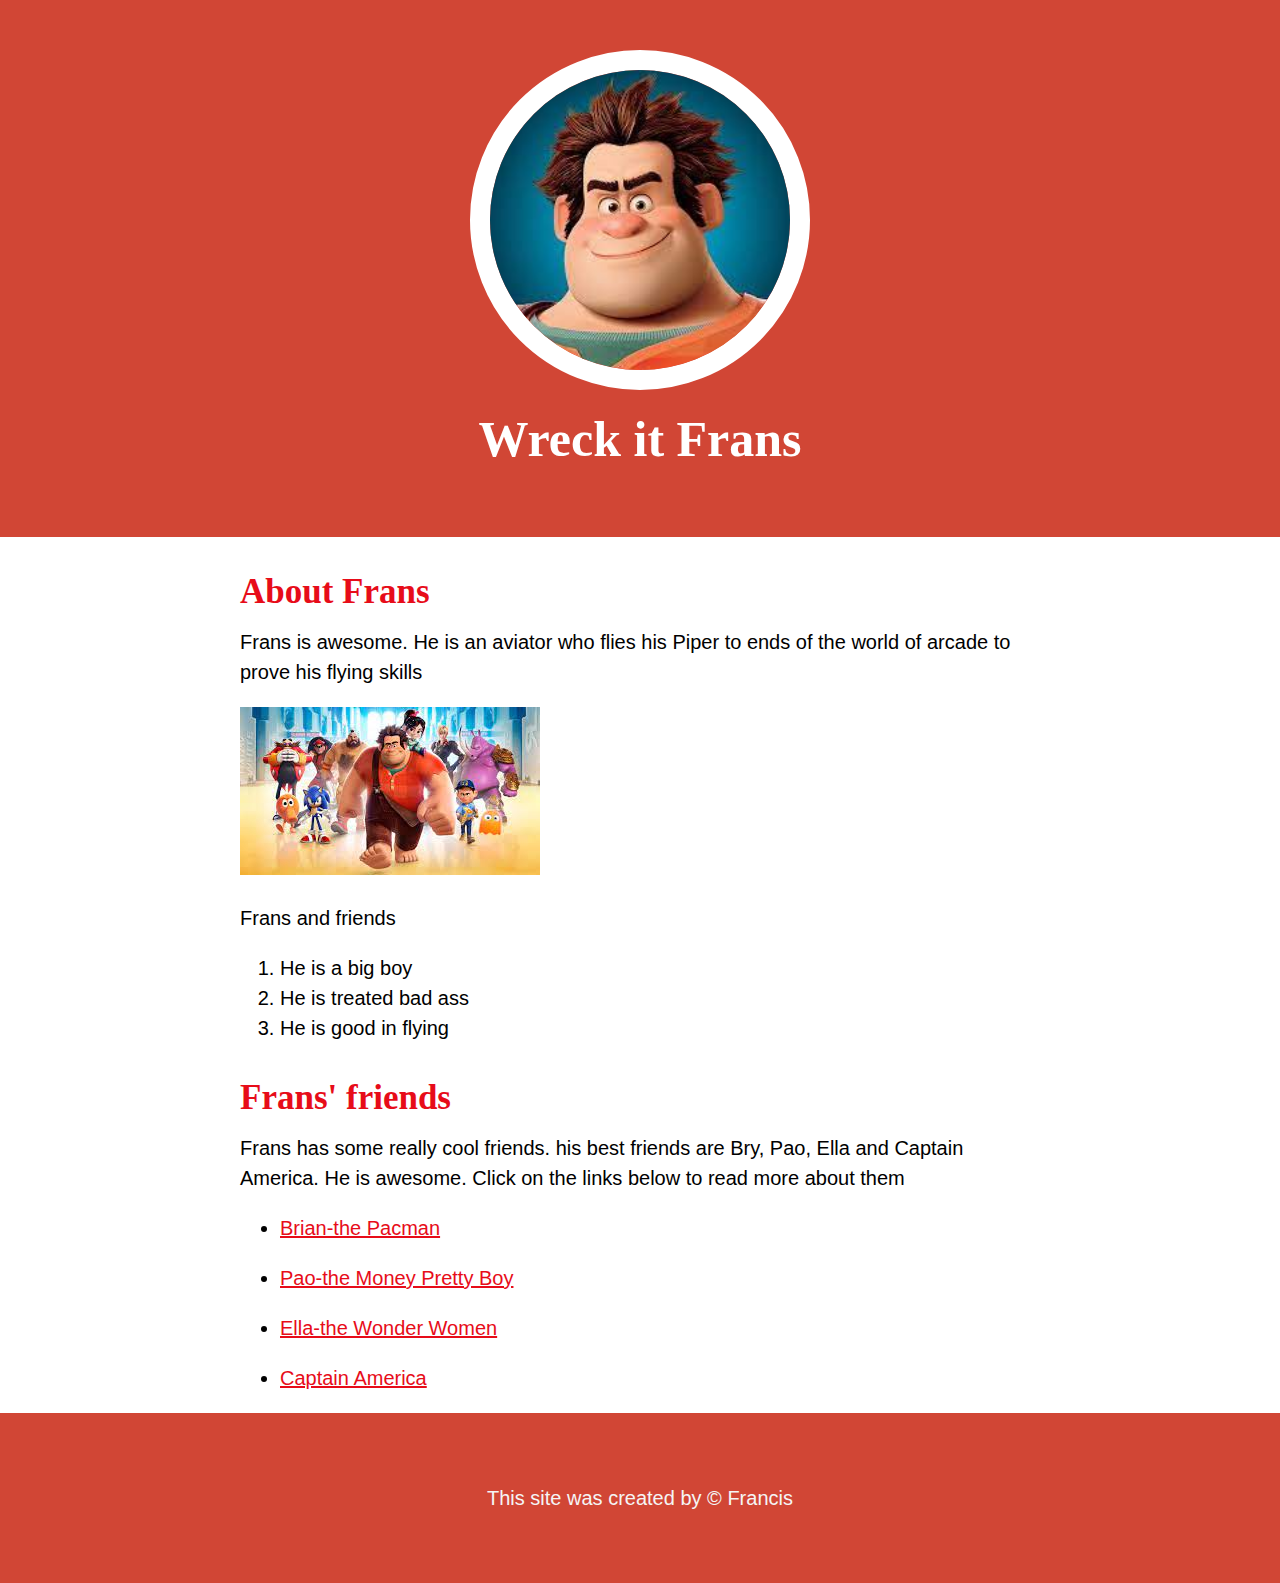
==== index.html @ 47bf1e2a "added css" ====
<!DOCTYPE html>
<html>
<head>
	<meta charset="utf-8">
	<meta name="viewport" content="width=device-width, initial-scale=1">
	<title>Wreck it Frans</title>
	<link rel="icon" href="img\ralf.jpg">
	<link rel="stylesheet" type="text/css" href="css/hero.css">
</head>
<body>
	<!-- header element -->
<header>
	<img src="img/ralf.jpg">
	<h1>Wreck it Frans</h1>
</header>
<!-- main element -->
<main>
	<h2>About Frans</h2>
	<p>Frans is awesome. He is an aviator who flies his Piper to ends of the world of arcade to prove his flying skills</p>
	<img src="img/friends.jpg">
	<p>Frans and friends</p>
	<ol>
		<li>He is a big boy</li>
		<li>He is treated bad ass</li>
		<li>He is good in flying</li>
	</ol>
	<!-- Friends -->
	<h2>Frans' friends</h2>
	<p>Frans has some really cool friends. his best friends are Bry, Pao, Ella and Captain America. He is awesome. Click on the links below to read more about them</p>
	<ul><li><a target="_blank"href="https://en.wikipedia.org/wiki/Manny_Pacquiao"> Brian-the Pacman </a></li></ul>
	<ul><li><a target="_blank"href="https://en.wikipedia.org/wiki/Floyd_Mayweather_Jr.">Pao-the Money Pretty Boy</a></li></ul>
	<ul><li><a target="_blank"href="https://en.wikipedia.org/wiki/Wonder_Woman">Ella-the Wonder Women</a></li></ul>
	<ul><li><a target="_blank"href="https://en.wikipedia.org/wiki/Captain_America">Captain America</a></li></ul>
	</main>
	<footer>
		<p> This site was created by &copy; Francis</p>
	</footer>
</main>
</body>
</html>
---- css/hero.css ----
body{
	margin: 0;
	font-family: 'Helvetica','Arial',sans-serif;
	font-size: 20px;
	line-height: 30px;
}

header{
	background-color: #d14635;
	text-align: center;
	padding-top: 50px;
	padding-bottom: 50px;
	font-size: 50px;

}
header h1{
	color: white;
	font-size: 50px;

}

h1,h2{
	font-family: 'Press Start 2P', cursive;
}

header img{
	    border-radius: 170px;
    width: 300px;
    border: 20px solid white;
}

main{
	max-width: 800px;
	margin: 0 auto;
	padding: 0 20px;
}

main img{
	max-width: 800px;
}

h2{
	font-size: 35px;
	color: #e70c19;
	margin: 40px 0 10px;
}

a{
	color: #e70c19;
}
a:hover{
	color: black;
	backaground-color: #483a94;
}
footer{
	background-color: #d14635;
	text-align: center;
	color: whitesmoke;
	padding: 50px;


}
footer a{
	color: white;
}
footer a:hover{
opacity: .5;
background-color: transparent;
}
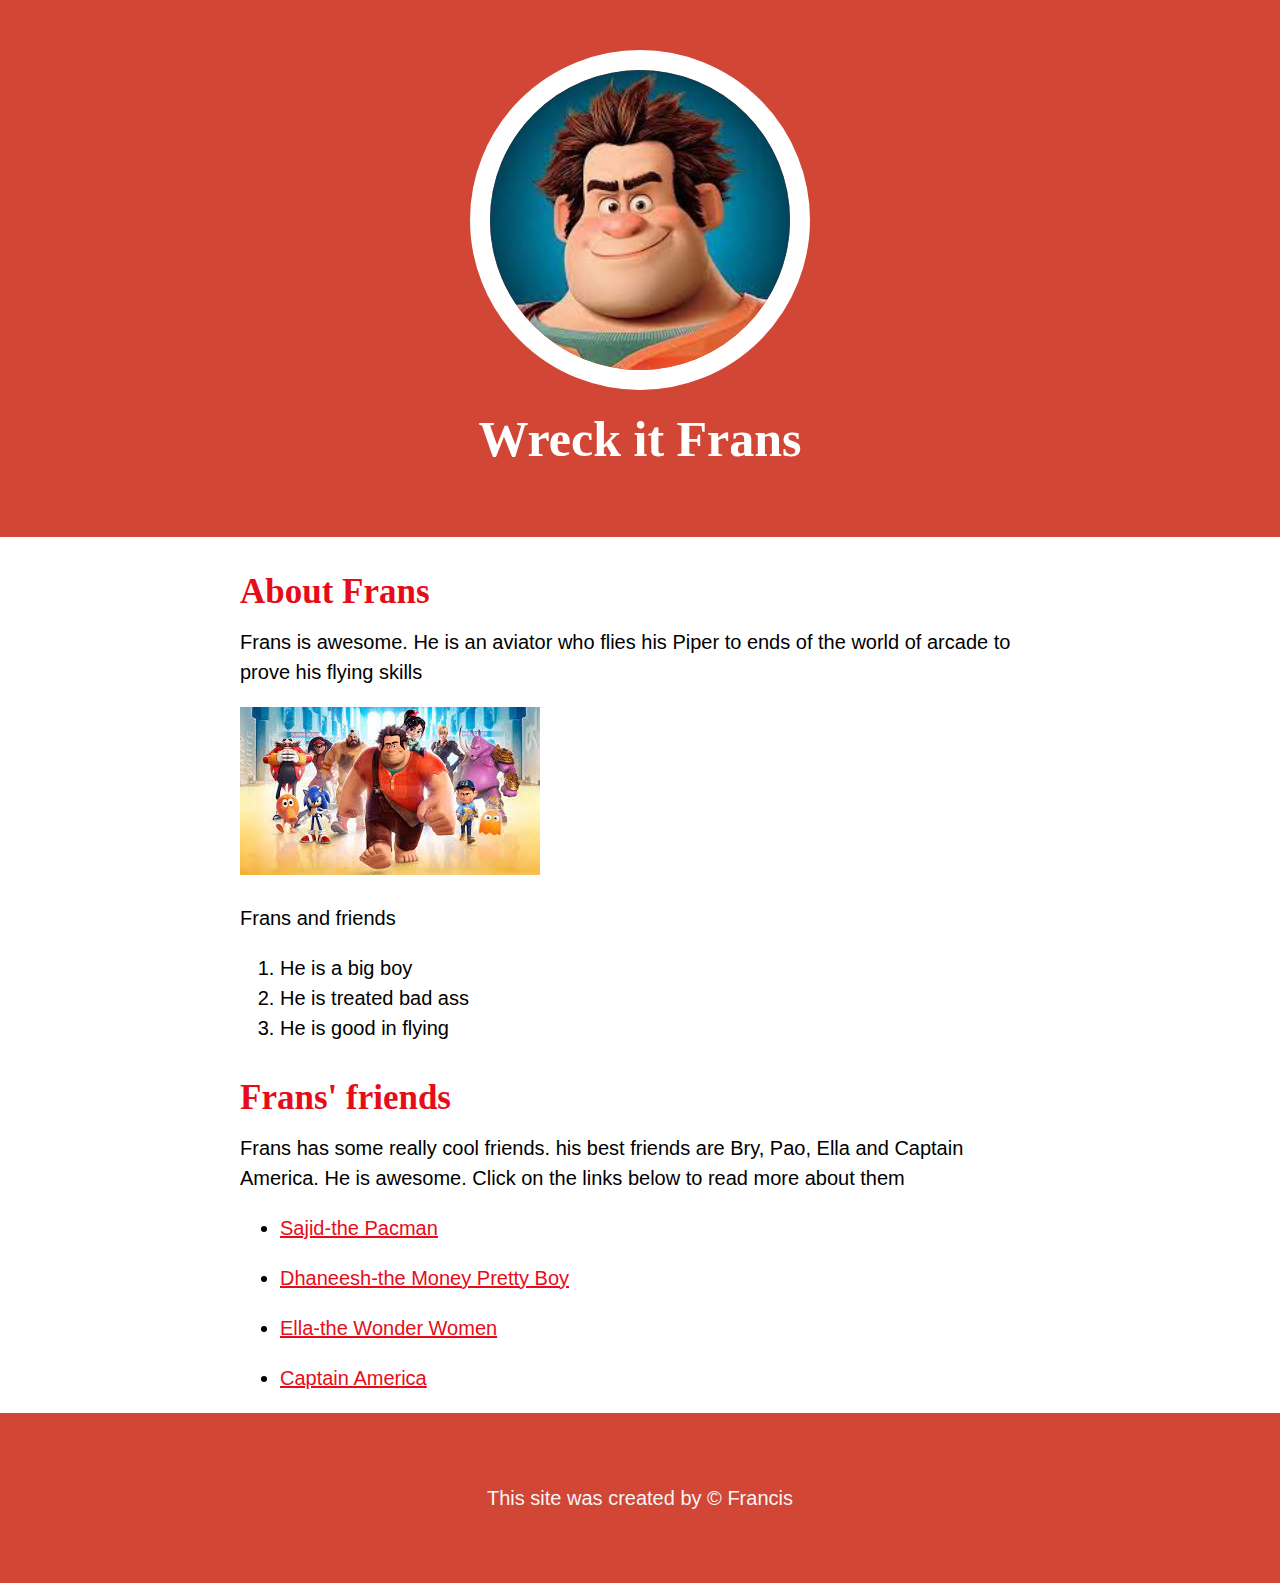
==== commit f2f43413: "Update index.html" ====
--- a/index.html
+++ b/index.html
@@ -27,8 +27,8 @@
 	<!-- Friends -->
 	<h2>Frans' friends</h2>
 	<p>Frans has some really cool friends. his best friends are Bry, Pao, Ella and Captain America. He is awesome. Click on the links below to read more about them</p>
-	<ul><li><a target="_blank"href="https://en.wikipedia.org/wiki/Manny_Pacquiao"> Brian-the Pacman </a></li></ul>
-	<ul><li><a target="_blank"href="https://en.wikipedia.org/wiki/Floyd_Mayweather_Jr.">Pao-the Money Pretty Boy</a></li></ul>
+	<ul><li><a target="_blank"href="https://en.wikipedia.org/wiki/Manny_Pacquiao"> Sajid-the Pacman </a></li></ul>
+	<ul><li><a target="_blank"href="https://en.wikipedia.org/wiki/Floyd_Mayweather_Jr.">Dhaneesh-the Money Pretty Boy</a></li></ul>
 	<ul><li><a target="_blank"href="https://en.wikipedia.org/wiki/Wonder_Woman">Ella-the Wonder Women</a></li></ul>
 	<ul><li><a target="_blank"href="https://en.wikipedia.org/wiki/Captain_America">Captain America</a></li></ul>
 	</main>
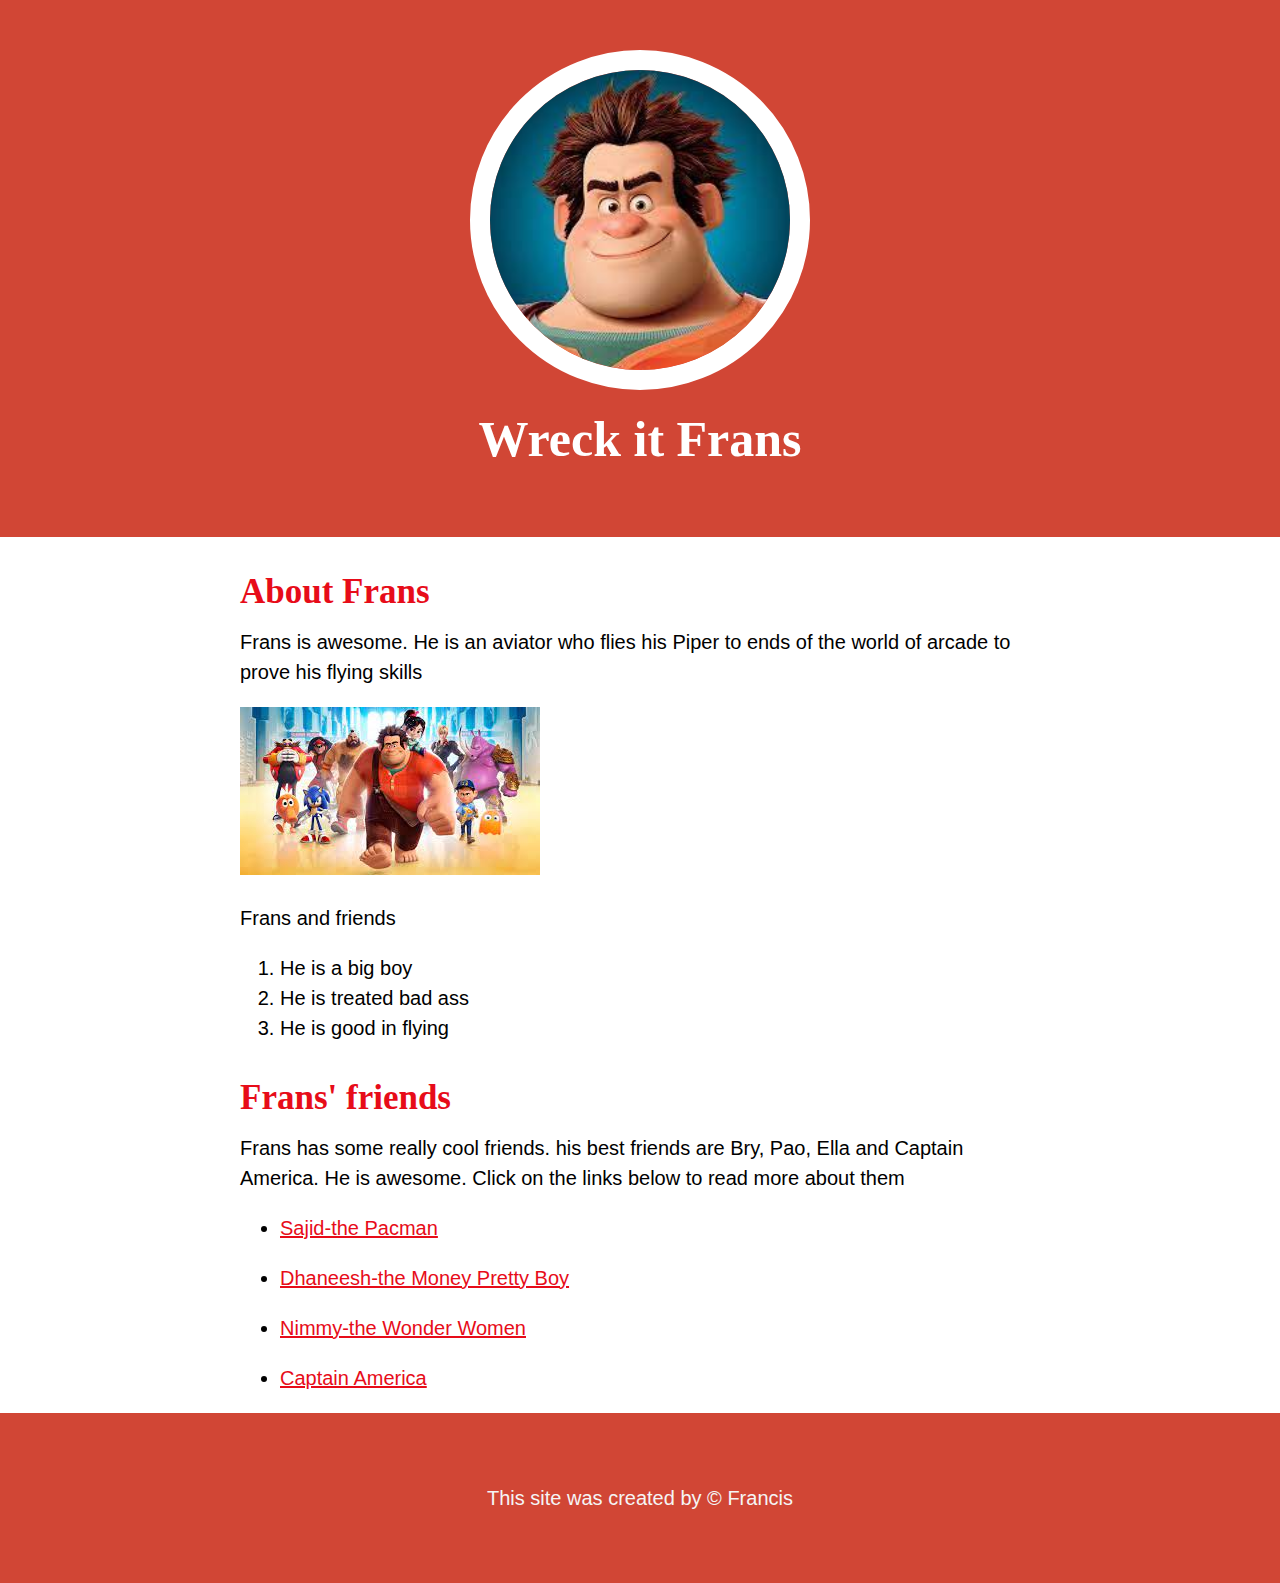
==== commit a000d7fc: "Update index.html" ====
--- a/index.html
+++ b/index.html
@@ -29,7 +29,7 @@
 	<p>Frans has some really cool friends. his best friends are Bry, Pao, Ella and Captain America. He is awesome. Click on the links below to read more about them</p>
 	<ul><li><a target="_blank"href="https://en.wikipedia.org/wiki/Manny_Pacquiao"> Sajid-the Pacman </a></li></ul>
 	<ul><li><a target="_blank"href="https://en.wikipedia.org/wiki/Floyd_Mayweather_Jr.">Dhaneesh-the Money Pretty Boy</a></li></ul>
-	<ul><li><a target="_blank"href="https://en.wikipedia.org/wiki/Wonder_Woman">Ella-the Wonder Women</a></li></ul>
+	<ul><li><a target="_blank"href="https://en.wikipedia.org/wiki/Wonder_Woman">Nimmy-the Wonder Women</a></li></ul>
 	<ul><li><a target="_blank"href="https://en.wikipedia.org/wiki/Captain_America">Captain America</a></li></ul>
 	</main>
 	<footer>
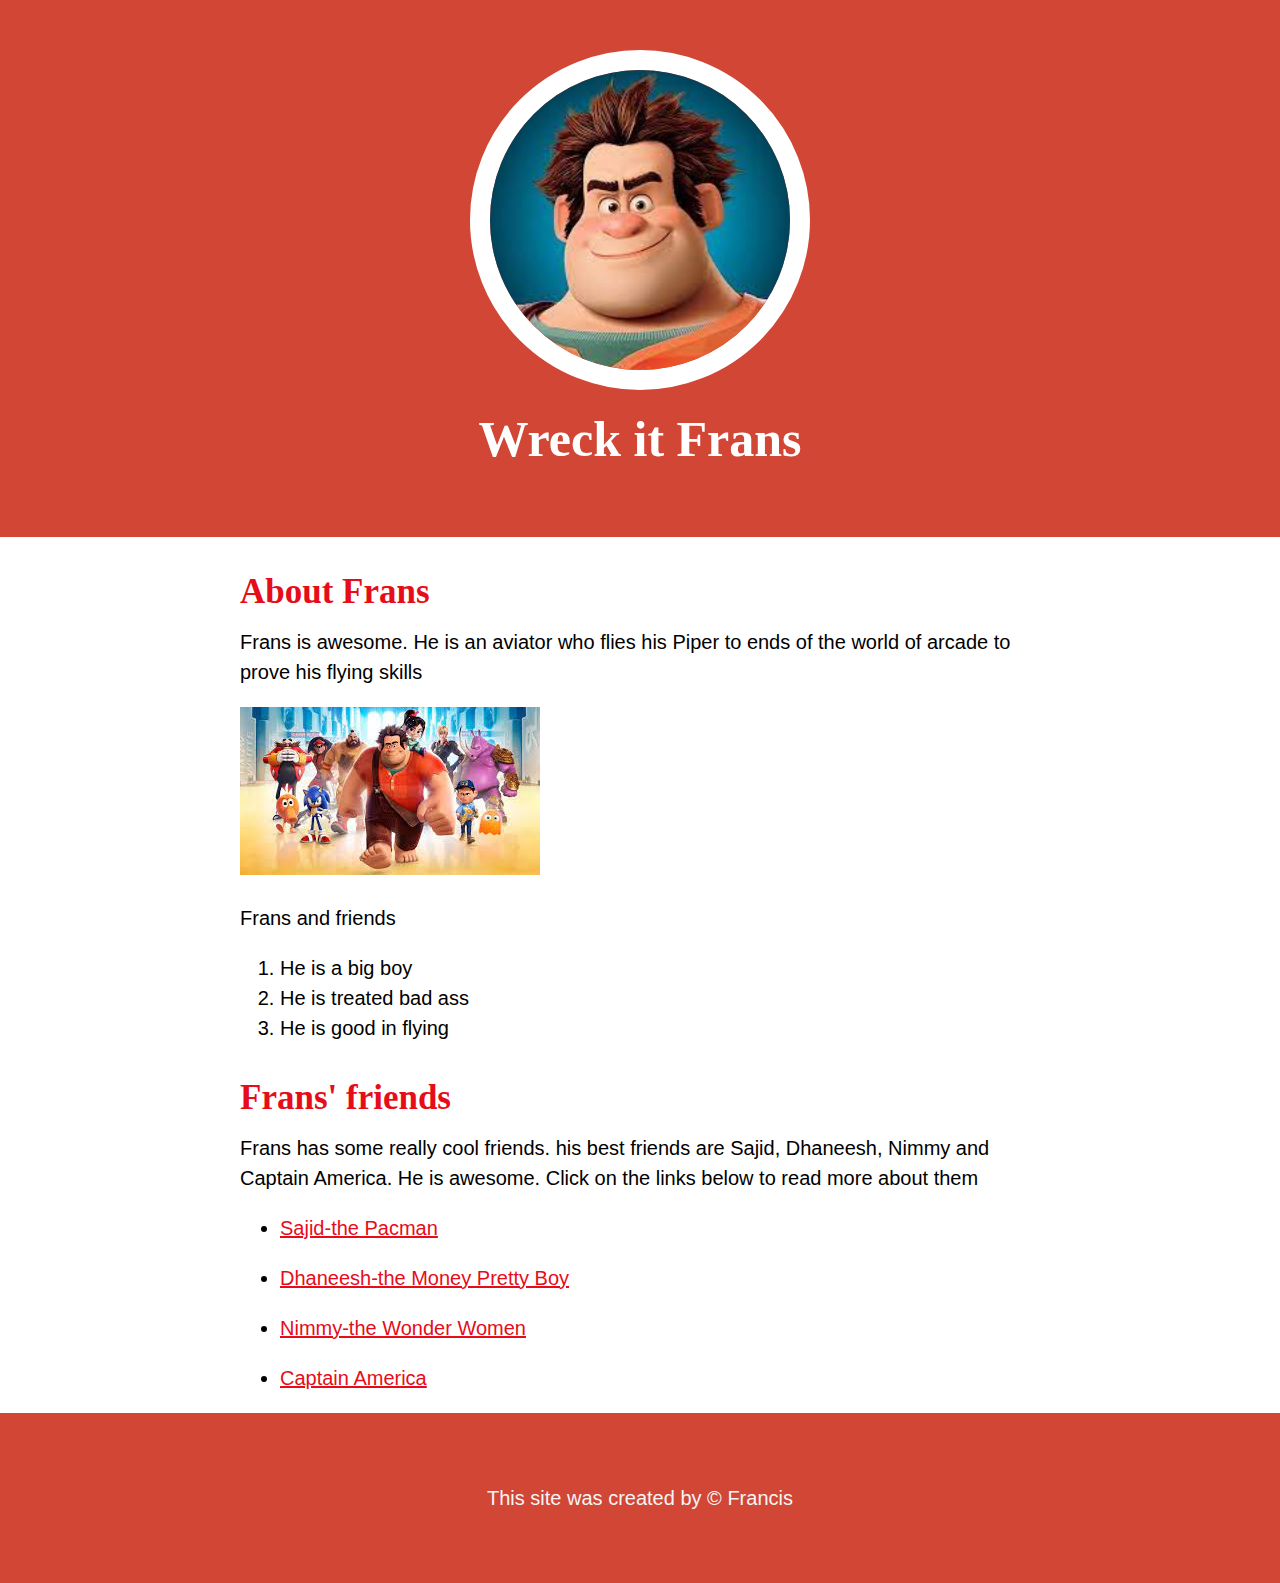
==== commit 8b23609d: "added js n change friends names" ====
--- a/index.html
+++ b/index.html
@@ -26,7 +26,7 @@
 	</ol>
 	<!-- Friends -->
 	<h2>Frans' friends</h2>
-	<p>Frans has some really cool friends. his best friends are Bry, Pao, Ella and Captain America. He is awesome. Click on the links below to read more about them</p>
+	<p>Frans has some really cool friends. his best friends are Sajid, Dhaneesh, Nimmy and Captain America. He is awesome. Click on the links below to read more about them</p>
 	<ul><li><a target="_blank"href="https://en.wikipedia.org/wiki/Manny_Pacquiao"> Sajid-the Pacman </a></li></ul>
 	<ul><li><a target="_blank"href="https://en.wikipedia.org/wiki/Floyd_Mayweather_Jr.">Dhaneesh-the Money Pretty Boy</a></li></ul>
 	<ul><li><a target="_blank"href="https://en.wikipedia.org/wiki/Wonder_Woman">Nimmy-the Wonder Women</a></li></ul>
@@ -36,5 +36,6 @@
 		<p> This site was created by &copy; Francis</p>
 	</footer>
 </main>
+<script type="js/scripts.js"></script>
 </body>
 </html>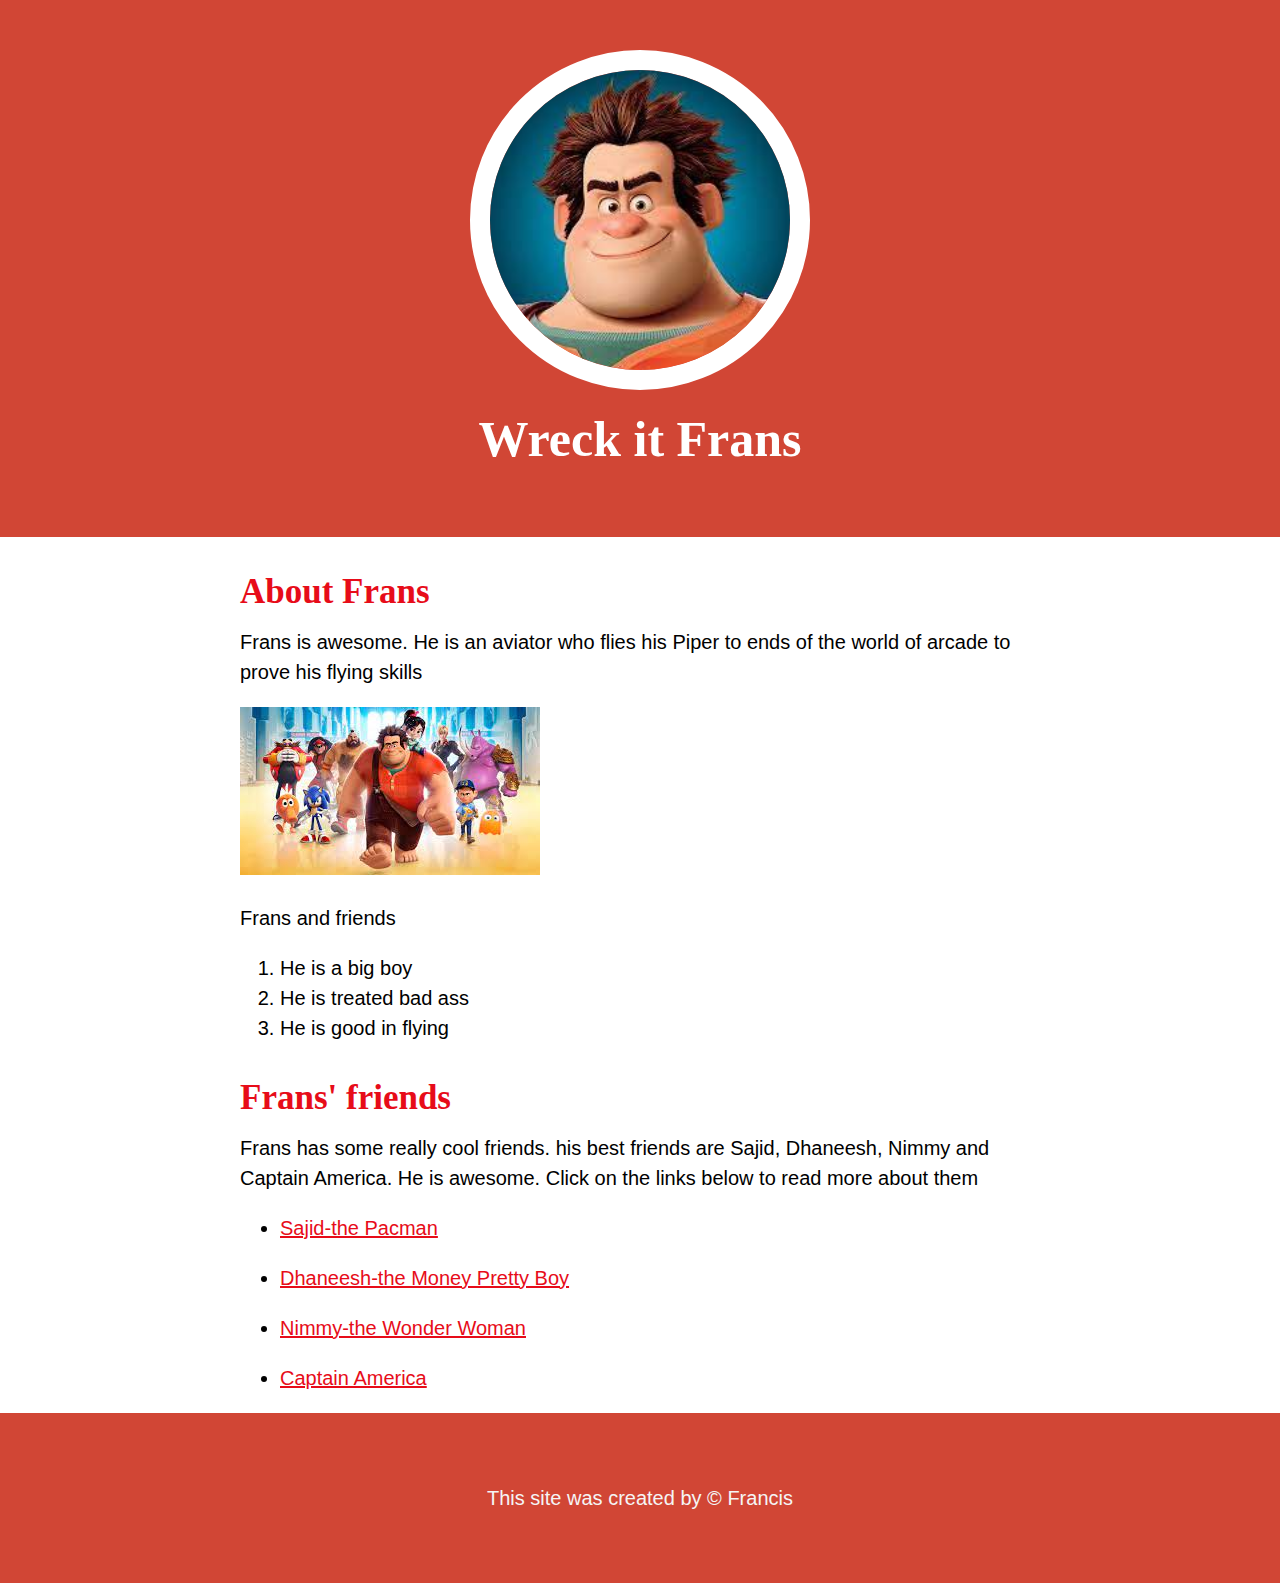
==== commit 25697ad9: "Update index.html" ====
--- a/index.html
+++ b/index.html
@@ -29,7 +29,7 @@
 	<p>Frans has some really cool friends. his best friends are Sajid, Dhaneesh, Nimmy and Captain America. He is awesome. Click on the links below to read more about them</p>
 	<ul><li><a target="_blank"href="https://en.wikipedia.org/wiki/Manny_Pacquiao"> Sajid-the Pacman </a></li></ul>
 	<ul><li><a target="_blank"href="https://en.wikipedia.org/wiki/Floyd_Mayweather_Jr.">Dhaneesh-the Money Pretty Boy</a></li></ul>
-	<ul><li><a target="_blank"href="https://en.wikipedia.org/wiki/Wonder_Woman">Nimmy-the Wonder Women</a></li></ul>
+	<ul><li><a target="_blank"href="https://en.wikipedia.org/wiki/Wonder_Woman">Nimmy-the Wonder Woman</a></li></ul>
 	<ul><li><a target="_blank"href="https://en.wikipedia.org/wiki/Captain_America">Captain America</a></li></ul>
 	</main>
 	<footer>
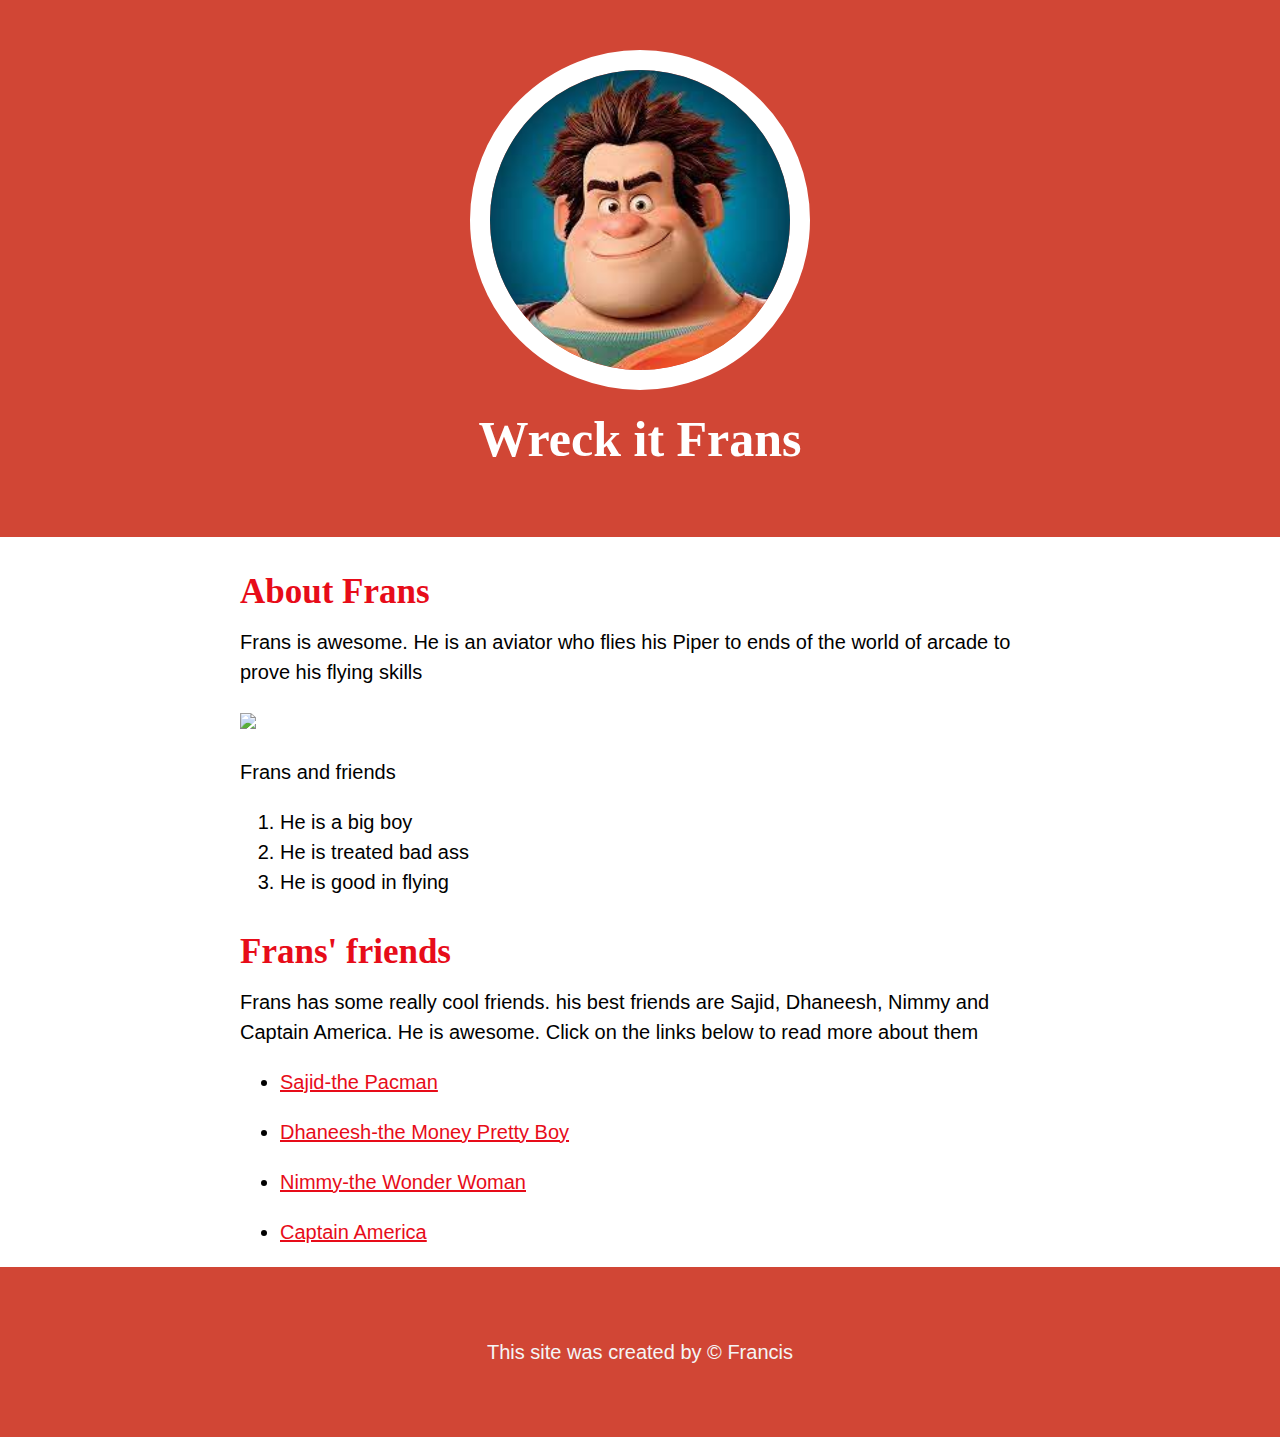
==== commit 6c01eccc: "Update index.html" ====
--- a/index.html
+++ b/index.html
@@ -17,7 +17,7 @@
 <main>
 	<h2>About Frans</h2>
 	<p>Frans is awesome. He is an aviator who flies his Piper to ends of the world of arcade to prove his flying skills</p>
-	<img src="img/friends.jpg">
+	<img src="img/friends.jpeg">
 	<p>Frans and friends</p>
 	<ol>
 		<li>He is a big boy</li>
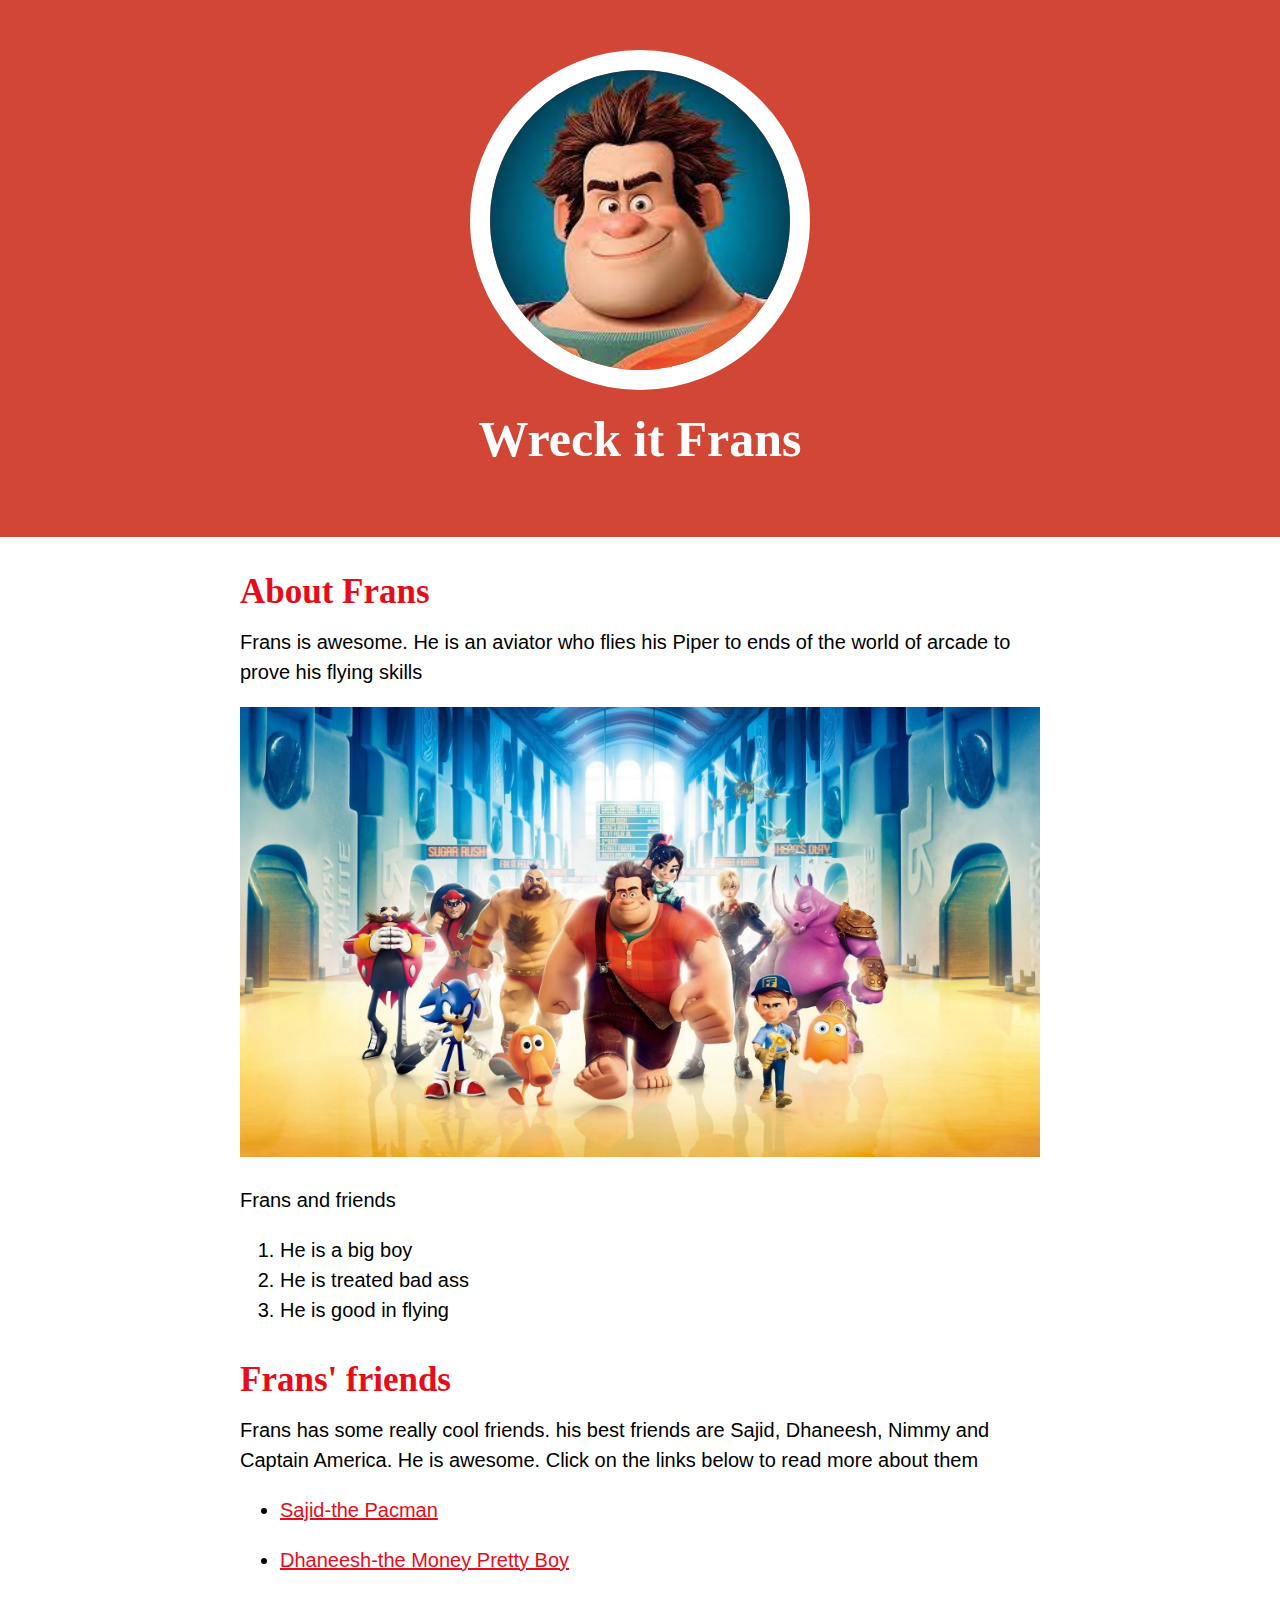
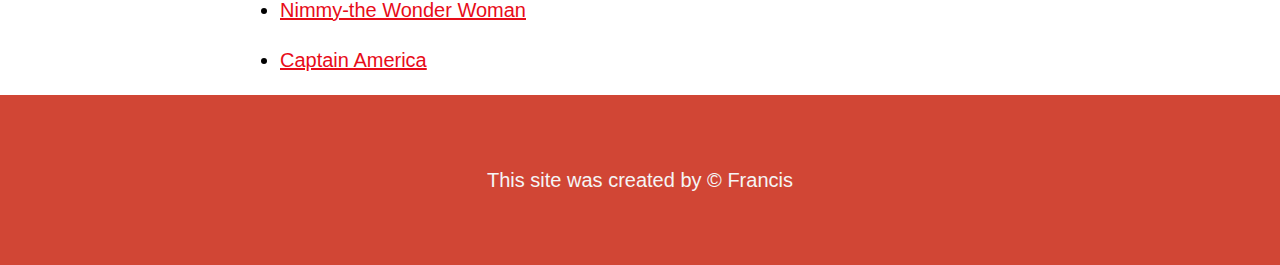
==== commit 68138eb1: "Update index.html" ====
--- a/index.html
+++ b/index.html
@@ -17,7 +17,7 @@
 <main>
 	<h2>About Frans</h2>
 	<p>Frans is awesome. He is an aviator who flies his Piper to ends of the world of arcade to prove his flying skills</p>
-	<img src="img/friends.jpeg">
+	<img src="img/friends.jpg">
 	<p>Frans and friends</p>
 	<ol>
 		<li>He is a big boy</li>
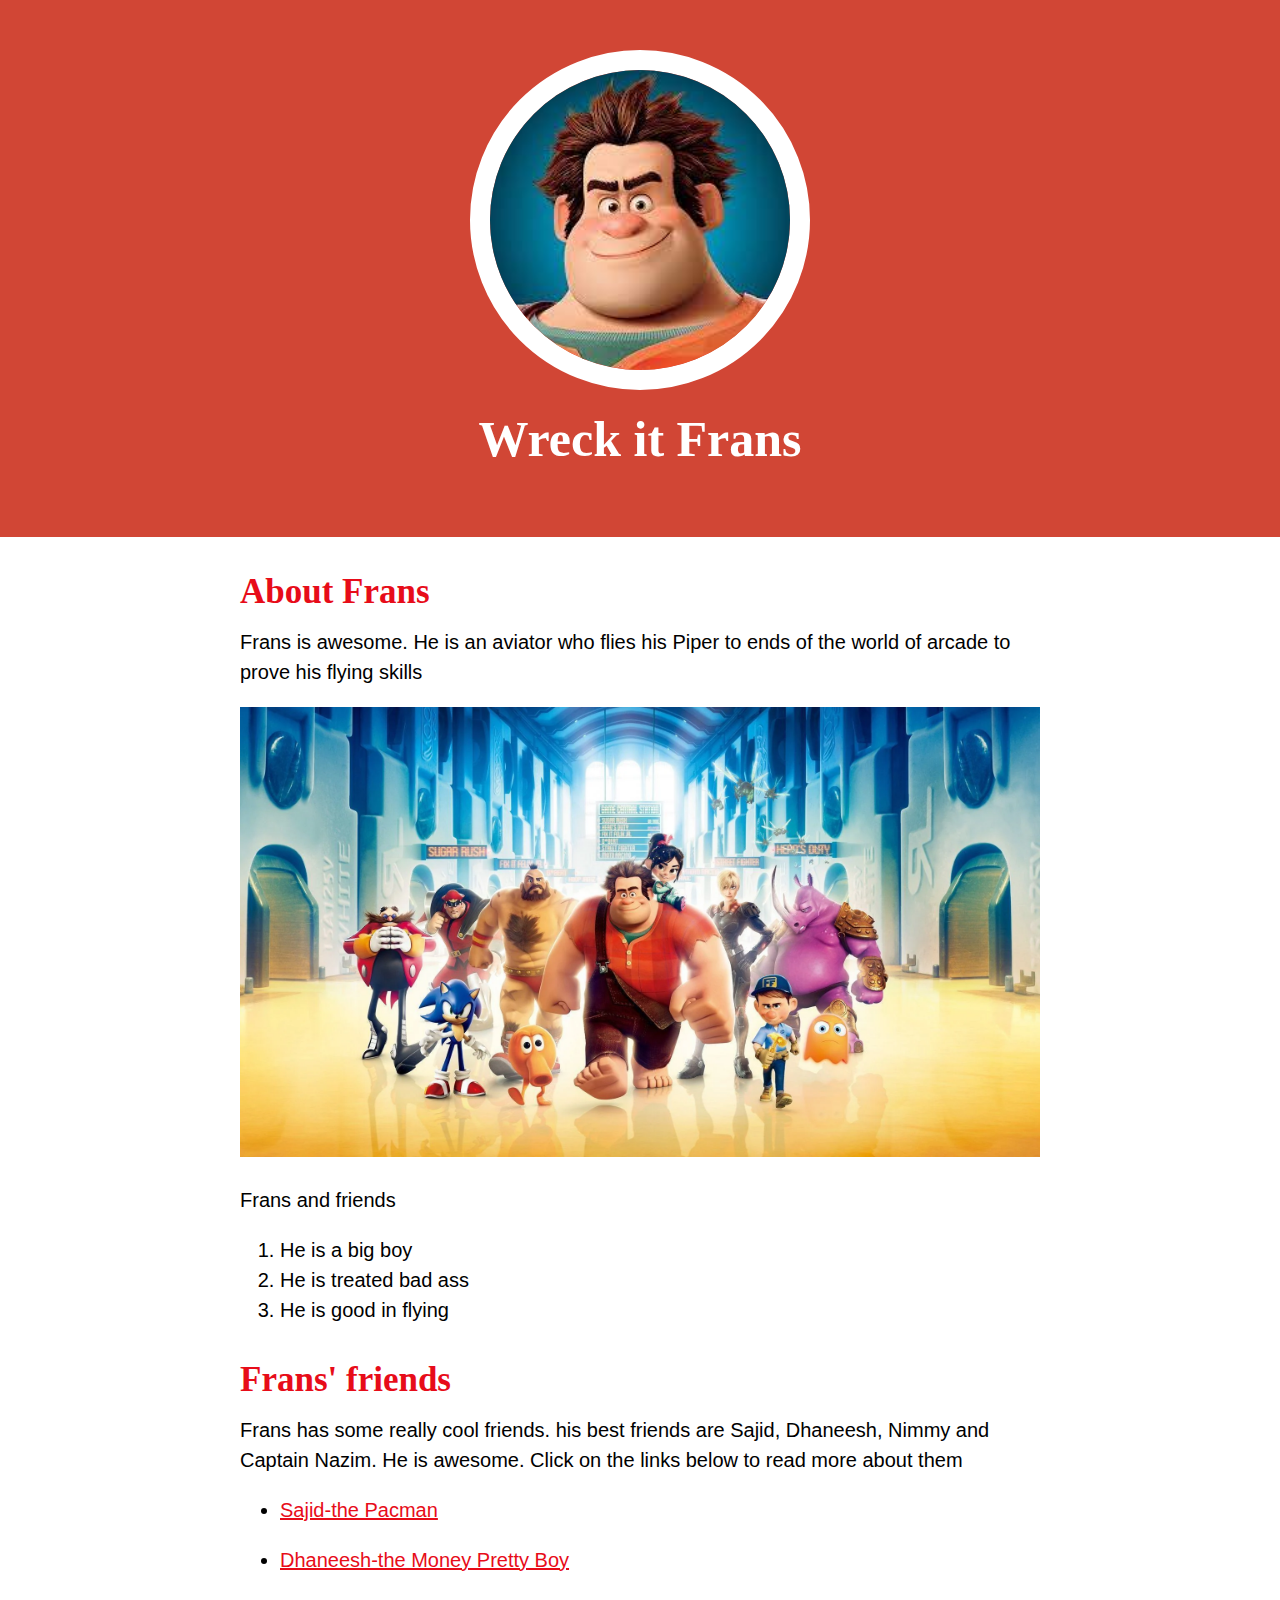
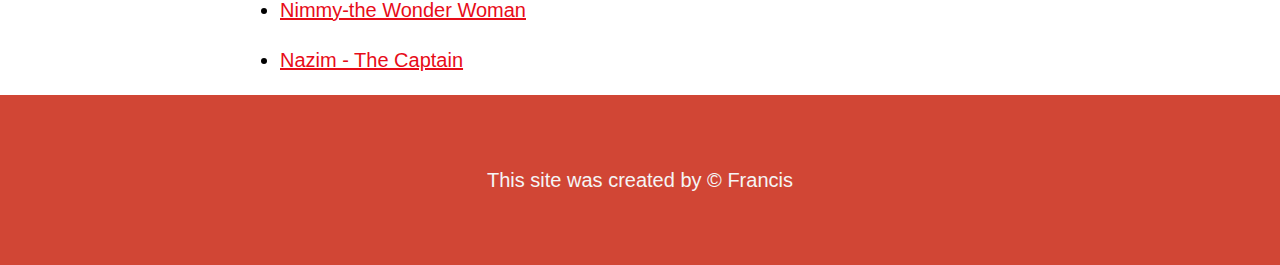
==== commit 3dd75b5b: "Update index.html" ====
--- a/index.html
+++ b/index.html
@@ -26,11 +26,11 @@
 	</ol>
 	<!-- Friends -->
 	<h2>Frans' friends</h2>
-	<p>Frans has some really cool friends. his best friends are Sajid, Dhaneesh, Nimmy and Captain America. He is awesome. Click on the links below to read more about them</p>
+	<p>Frans has some really cool friends. his best friends are Sajid, Dhaneesh, Nimmy and Captain Nazim. He is awesome. Click on the links below to read more about them</p>
 	<ul><li><a target="_blank"href="https://en.wikipedia.org/wiki/Manny_Pacquiao"> Sajid-the Pacman </a></li></ul>
 	<ul><li><a target="_blank"href="https://en.wikipedia.org/wiki/Floyd_Mayweather_Jr.">Dhaneesh-the Money Pretty Boy</a></li></ul>
 	<ul><li><a target="_blank"href="https://en.wikipedia.org/wiki/Wonder_Woman">Nimmy-the Wonder Woman</a></li></ul>
-	<ul><li><a target="_blank"href="https://en.wikipedia.org/wiki/Captain_America">Captain America</a></li></ul>
+	<ul><li><a target="_blank"href="https://en.wikipedia.org/wiki/Captain_America">Nazim - The Captain</a></li></ul>
 	</main>
 	<footer>
 		<p> This site was created by &copy; Francis</p>
